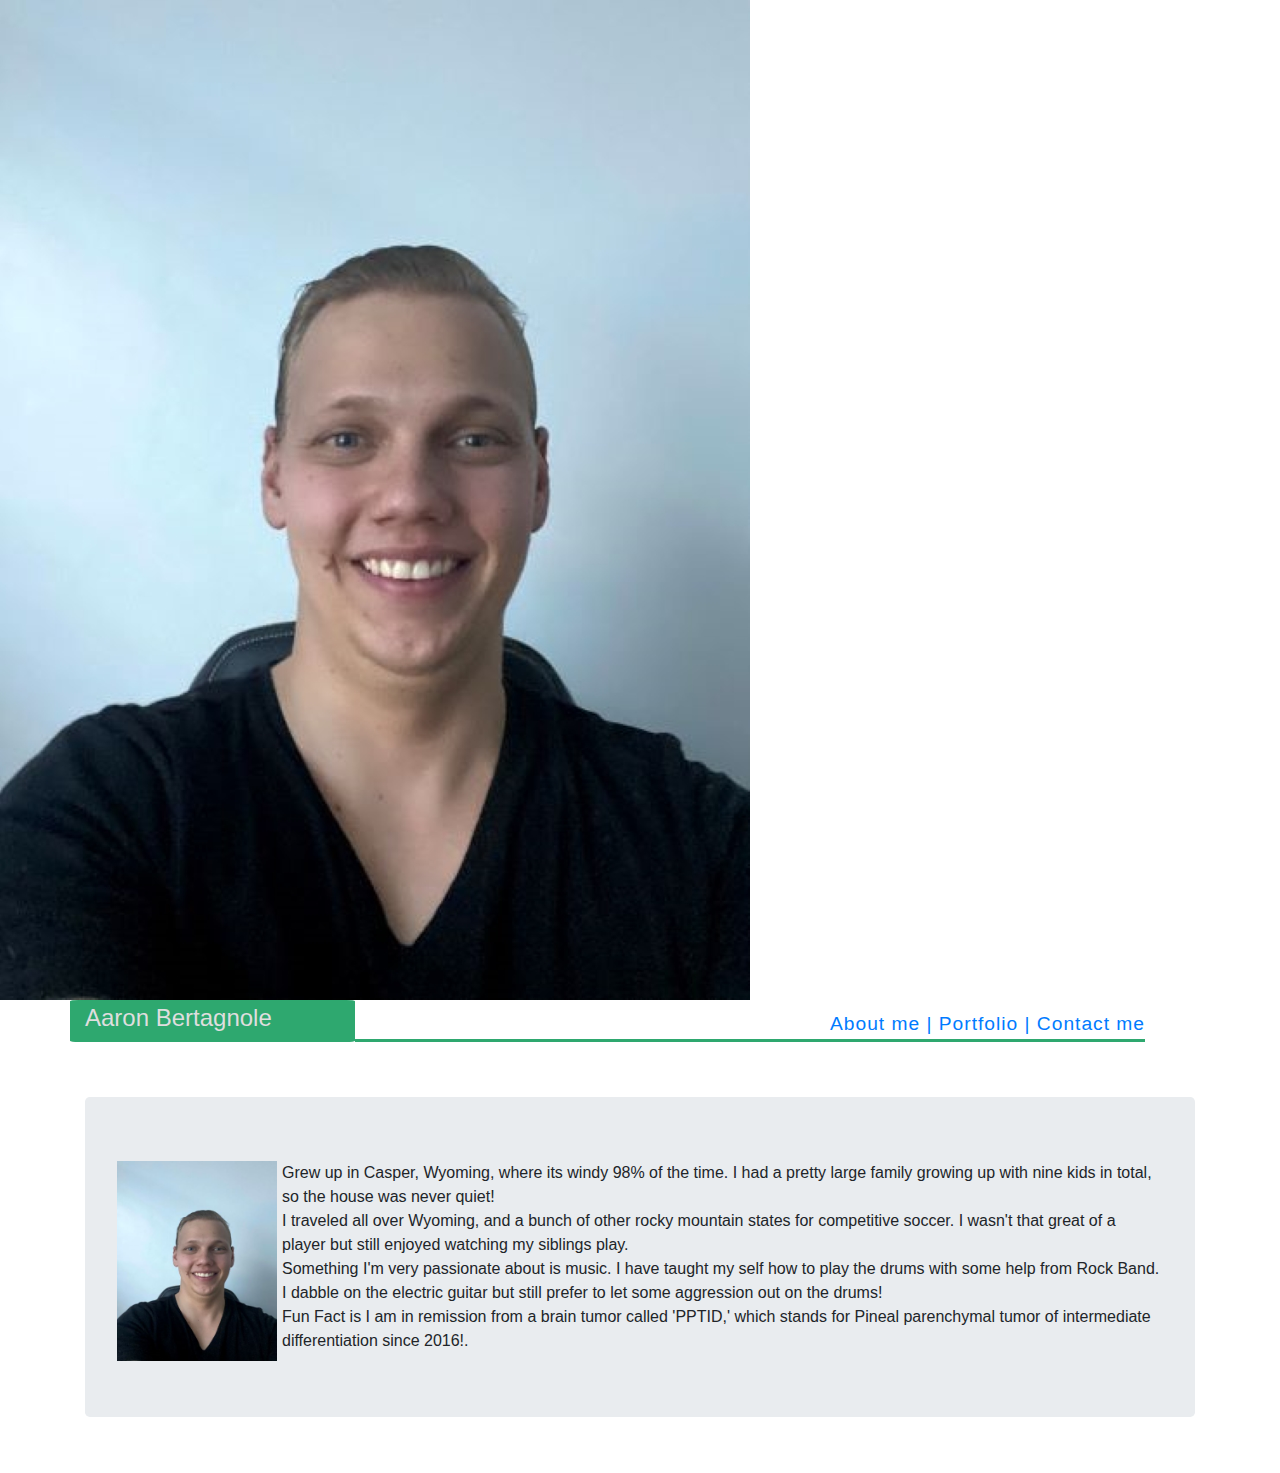
==== Index.html @ af0831bf "added initial files and updated index and style sheet" ====
<!DOCTYPE html>
<html lang="en">
<head>
    <meta charset="UTF-8">
    <meta name="viewport" content="width=device-width, initial-scale=1.0">
    <title>About Me</title>
    <link rel="stylesheet" type="text/css" href="./assets/css/style.css">
    <link rel="stylesheet" href="https://stackpath.bootstrapcdn.com/bootstrap/4.4.1/css/bootstrap.min.css" integrity="sha384-Vkoo8x4CGsO3+Hhxv8T/Q5PaXtkKtu6ug5TOeNV6gBiFeWPGFN9MuhOf23Q9Ifjh" crossorigin="anonymous">
</head>
<body>
    <img src="/assets/images/me.jpg" alt="This will be my background">
    <div class="container">
            <div class="row">
                <div class="col-md-3">
                        Aaron Bertagnole
                </div>
                <div class="col-md-5"></div>

                    <div class="navbar-right">
                        <a href="index.html">About me  |</a>
                        <a href="portfolio.html">Portfolio   |</a>
                        <a href="contact.html">Contact me</a>
                    </div>
            </div>
            <div  class="jumbotron">
                <img class="image" src="./assets/images/me.jpg" alt=" ME">
                Grew up in Casper, Wyoming, where its windy 98% of the time. I had a pretty large family growing up with nine kids in total, so the house was never quiet!
                <br> I traveled all over Wyoming, and a bunch of other rocky mountain states for competitive soccer. I wasn't that great of a player but still enjoyed watching my siblings play. 
                <br> Something I'm very passionate about is music. I have taught my self how to play the drums with some help from Rock Band.
                 I dabble on the electric guitar but still prefer to let some aggression out on the drums! 
                 <br> Fun Fact is I am in remission from a brain tumor called 'PPTID,' which stands for Pineal parenchymal tumor of intermediate differentiation since 2016!.

            </div>
        
    </div>

    </div>
    <img src="" alt="">
</body>
</html>
---- assets/css/style.css ----
body{
    background-position: center;
    background-image: url(./assets/images/me.jpg);
}
.navbar-right{
    letter-spacing: 1px;
    font-size: larger;
    border-bottom: 3px solid #2ea86f ;
    padding-top:10px ;
     
}
.col-md-3{
    font-size: x-large;
    color: #dfdede; 
    background-color: #2ea86f;
    border-radius: 3%;
    border-bottom: 3px solid #2ea86f;  
}
.col-md-5{
    border-bottom: 3px solid #2ea86f;
}
.jumbotron{
    margin-top: 5%;
    margin-bottom: 10px;
  
    
    
}
.image{
    width: 165px;
    height: 200px;
    float: left;
    padding-right: 5px;
}
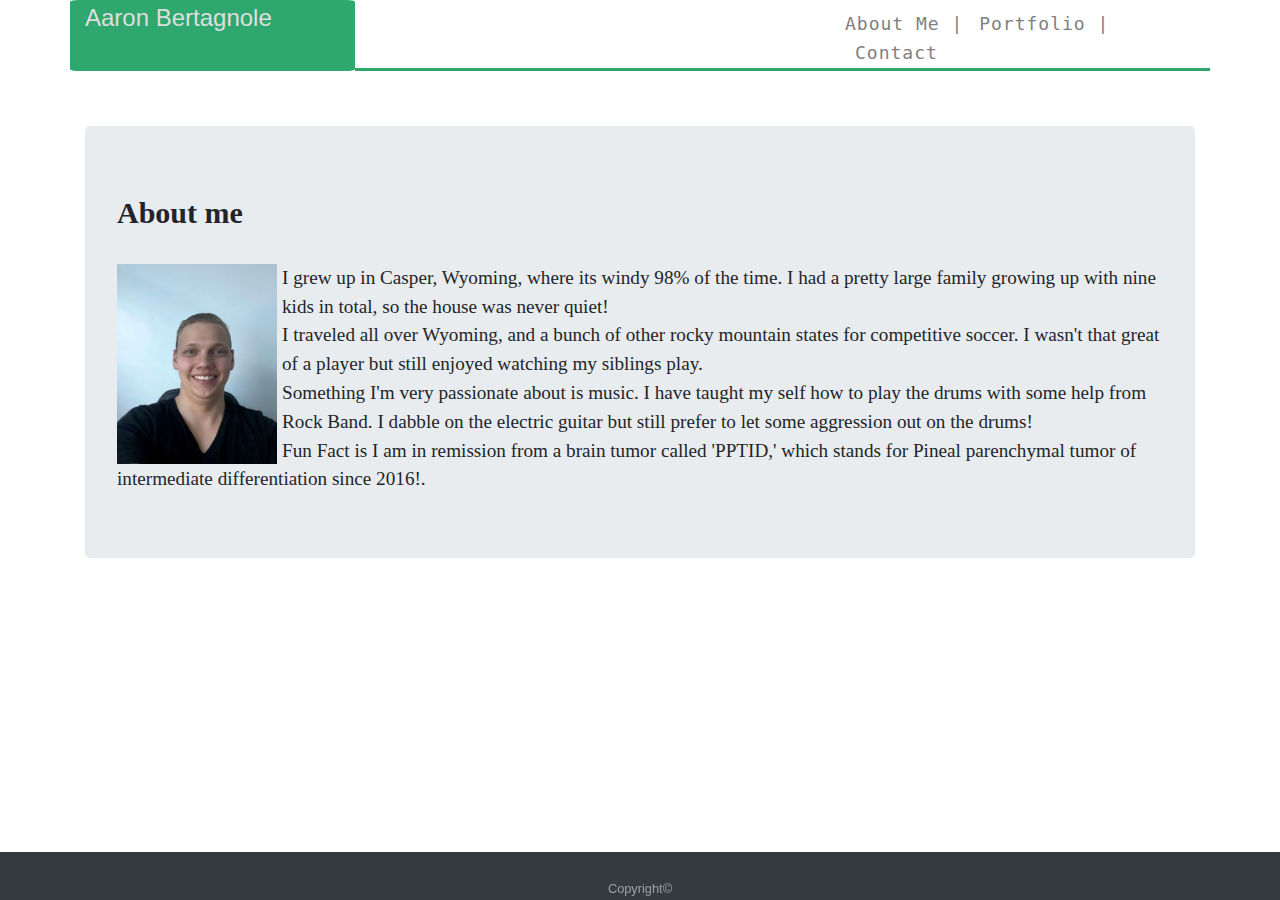
==== commit 052cba18: "changed some fonts and colors" ====
--- a/Index.html
+++ b/Index.html
@@ -4,37 +4,40 @@
     <meta charset="UTF-8">
     <meta name="viewport" content="width=device-width, initial-scale=1.0">
     <title>About Me</title>
+    <link rel="stylesheet" href="https://stackpath.bootstrapcdn.com/bootstrap/4.4.1/css/bootstrap.min.css" integrity="sha384-Vkoo8x4CGsO3+Hhxv8T/Q5PaXtkKtu6ug5TOeNV6gBiFeWPGFN9MuhOf23Q9Ifjh" crossorigin="anonymous">
     <link rel="stylesheet" type="text/css" href="./assets/css/style.css">
-    <link rel="stylesheet" href="https://stackpath.bootstrapcdn.com/bootstrap/4.4.1/css/bootstrap.min.css" integrity="sha384-Vkoo8x4CGsO3+Hhxv8T/Q5PaXtkKtu6ug5TOeNV6gBiFeWPGFN9MuhOf23Q9Ifjh" crossorigin="anonymous">
 </head>
 <body>
-    <img src="/assets/images/me.jpg" alt="This will be my background">
+    
     <div class="container">
             <div class="row">
                 <div class="col-md-3">
-                        Aaron Bertagnole
+                     Aaron Bertagnole
                 </div>
                 <div class="col-md-5"></div>
 
-                    <div class="navbar-right">
-                        <a href="index.html">About me  |</a>
-                        <a href="portfolio.html">Portfolio   |</a>
-                        <a href="contact.html">Contact me</a>
+                    <div class="col-md-4">
+                        <a id="index" href="index.html">About Me  |</a>
+                        <a id="portfolio" href="portfolio.html">Portfolio   |</a>
+                        <a id="contact" href="contact.html">Contact</a>
                     </div>
             </div>
             <div  class="jumbotron">
+                <header class= "aboutMe">About me</header>
+                <br>
                 <img class="image" src="./assets/images/me.jpg" alt=" ME">
-                Grew up in Casper, Wyoming, where its windy 98% of the time. I had a pretty large family growing up with nine kids in total, so the house was never quiet!
+                I grew up in Casper, Wyoming, where its windy 98% of the time. I had a pretty large family growing up with nine kids in total, so the house was never quiet!
                 <br> I traveled all over Wyoming, and a bunch of other rocky mountain states for competitive soccer. I wasn't that great of a player but still enjoyed watching my siblings play. 
                 <br> Something I'm very passionate about is music. I have taught my self how to play the drums with some help from Rock Band.
                  I dabble on the electric guitar but still prefer to let some aggression out on the drums! 
                  <br> Fun Fact is I am in remission from a brain tumor called 'PPTID,' which stands for Pineal parenchymal tumor of intermediate differentiation since 2016!.
-
             </div>
-        
     </div>
-
-    </div>
-    <img src="" alt="">
+    <footer id="footer" class="py-4 bg-dark text-white-50"> 
+        <div class = "container text-center">
+            <small>Copyright©</small>
+        </div>
+    </footer>
+    
 </body>
 </html>--- a/assets/css/style.css
+++ b/assets/css/style.css
@@ -1,30 +1,67 @@
 body{
-    background-position: center;
-    background-image: url(./assets/images/me.jpg);
+    background-attachment: fixed;
+    background-image: url(/assets//images/mirrored_squares.png)    
 }
-.navbar-right{
+.container{
+    position: relative;
+    min-height: 100vh;
+}
+.col-md-4{
     letter-spacing: 1px;
     font-size: larger;
-    border-bottom: 3px solid #2ea86f ;
+    border-bottom: 3px solid #2ea86f;
     padding-top:10px ;
-     
+    background-color: white;
+    font-family: Georgia, 'Times New Roman', Times, serif;     
+}
+#index{
+    color: grey;
+    font-family: monospace;
+    font-size: 18px;
+    
+}
+#portfolio{
+    padding-left: 10px;
+    color: grey;
+    font-family: monospace;
+    font-size: 18px;
+    
+}
+#contact{
+    color: grey;
+    padding-left: 10px;
+    font-family: monospace;
+    font-size: 18px;
+}
+.card-img-top{
+height: 300px;
+}
+.card-title{
+    color: grey;
 }
 .col-md-3{
     font-size: x-large;
     color: #dfdede; 
     background-color: #2ea86f;
     border-radius: 3%;
-    border-bottom: 3px solid #2ea86f;  
+    border-bottom: 3px solid #2ea86f;
+    padding-left: ;
+      
 }
 .col-md-5{
     border-bottom: 3px solid #2ea86f;
+    background-color: white;
 }
 .jumbotron{
     margin-top: 5%;
     margin-bottom: 10px;
-  
-    
-    
+    font-family: 'Franklin Gothic Medium';
+    font-size: larger;
+}
+.aboutMe{
+    font-weight: bolder;
+    font-size: 30px;
+    font-family: Georgia, 'Times New Roman', Times, serif;
 }
 .image{
     width: 165px;
@@ -32,3 +69,22 @@
     float: left;
     padding-right: 5px;
 }
+
+.col-md-12{
+    
+    position: absolute;
+    bottom:3px ;
+}
+.image-fluid{
+    height: 150px;
+    width: 150px;
+    vertical-align: auto;
+}
+#footer{
+    position: fixed;
+    bottom: 0%;
+    width: 100%;
+    height:2rem;
+
+}
+
